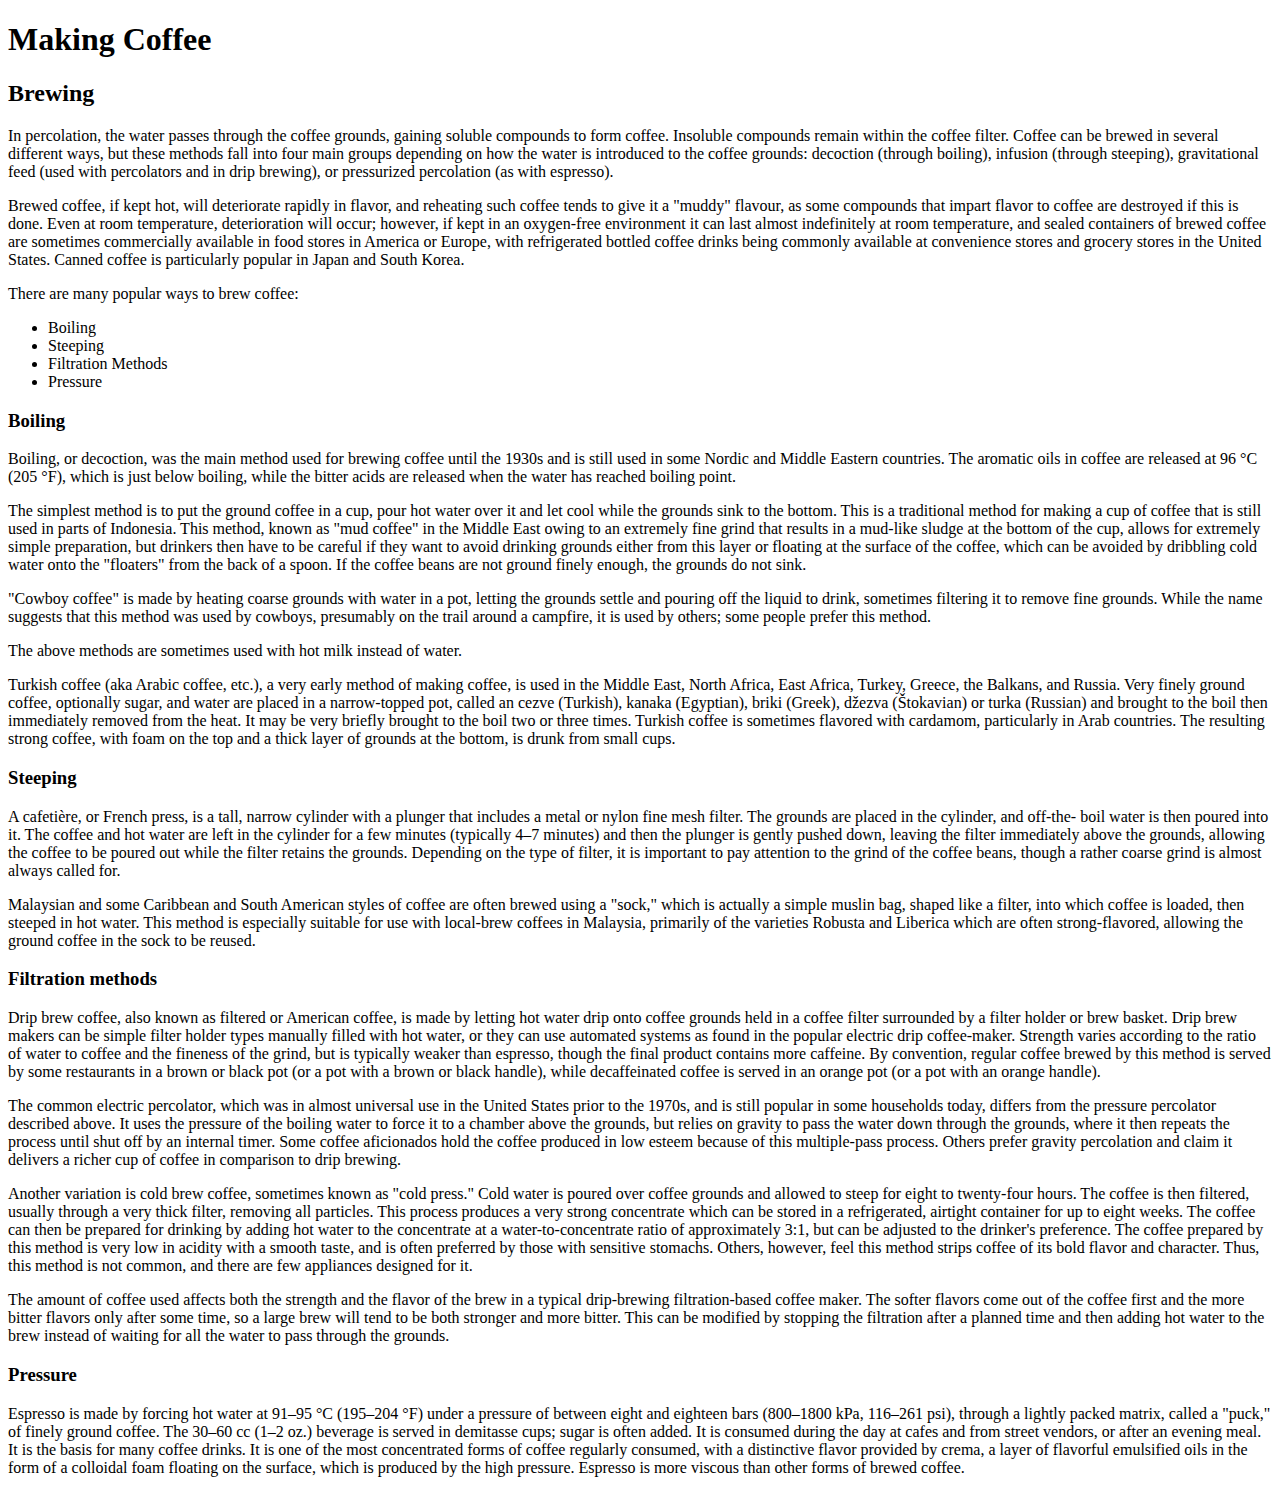
==== brewing.html @ 0911d405 "Add brewing" ====
<!DOCTYPE html>
<html lang="en">

<head>
    <meta charset="UTF-8">
    <meta name="viewport" content="width=device-width, initial-scale=1.0">
    <title>Coffee brewing</title>
</head>

<body>
    <h1>Making Coffee</h1>
    <h2>Brewing</h2>
    <p>
        In percolation, the water passes through the coffee grounds, gaining soluble compounds to form
        coffee. Insoluble compounds remain within the coffee filter. Coffee can be brewed in several different ways, but
        these methods fall into four main groups depending on how the water is introduced to the coffee grounds:
        decoction
        (through boiling), infusion (through steeping), gravitational feed (used with percolators and in drip brewing),
        or
        pressurized percolation (as with espresso).
    </p>
    <p>
        Brewed coffee, if kept hot, will deteriorate rapidly in flavor, and
        reheating such coffee tends to give it a "muddy" flavour, as some compounds that impart flavor to coffee are
        destroyed if this is done. Even at room temperature, deterioration will occur; however, if kept in an
        oxygen-free
        environment it can last almost indefinitely at room temperature, and sealed containers of brewed coffee are
        sometimes commercially available in food stores in America or Europe, with refrigerated bottled coffee drinks
        being
        commonly available at convenience stores and grocery stores in the United States. Canned coffee is particularly
        popular in Japan and South Korea.
    </p>
    <p>There are many popular ways to brew coffee:</p>
    <ul>

        <li>Boiling</li>
        <li>Steeping</li>
        <li>Filtration Methods</li>
        <li>Pressure</li>
    </ul>

    <section>
        <h3>Boiling</h3>
        <p>
            Boiling, or decoction, was the main method used for brewing coffee until the 1930s and is still
            used in some Nordic and Middle Eastern countries. The aromatic oils in coffee are released at 96 °C (205
            °F),
            which
            is just below boiling, while the bitter acids are released when the water has reached boiling point.
        </p>
        <p>
            The simplest method is to put the ground coffee in a cup, pour hot water over it and let cool while the
            grounds
            sink to the
            bottom. This is a traditional method for making a cup of coffee that is still used in parts of Indonesia.
            This
            method, known as "mud coffee" in the Middle East owing to an extremely fine grind that results in a mud-like
            sludge
            at the bottom of the cup, allows for extremely simple preparation, but drinkers then have to be careful if
            they
            want
            to avoid drinking grounds either from this layer or floating at the surface of the coffee, which can be
            avoided
            by
            dribbling cold water onto the "floaters" from the back of a spoon. If the coffee beans are not ground finely
            enough,
            the grounds do not sink.
        </p>
        <p>"Cowboy coffee" is made by heating coarse grounds with water in a pot, letting the grounds
            settle and pouring off the liquid to drink, sometimes filtering it to remove fine grounds. While the name
            suggests
            that this method was used by cowboys, presumably on the trail around a campfire, it is used by others; some
            people
            prefer this method.
        </p>
        <p>The above methods are sometimes used with hot milk instead of water.</p>

        <p>Turkish coffee (aka Arabic coffee, etc.), a very early method of making coffee, is used in the Middle East,
            North
            Africa, East Africa, Turkey,
            Greece, the Balkans, and Russia. Very finely ground coffee, optionally sugar, and water are placed in a
            narrow-topped pot, called an cezve (Turkish), kanaka (Egyptian), briki (Greek), džezva (Štokavian) or turka
            (Russian) and brought to the boil then immediately removed from the heat. It may be very briefly brought to
            the
            boil
            two or three times. Turkish coffee is sometimes flavored with cardamom, particularly in Arab countries. The
            resulting strong coffee, with foam on the top and a thick layer of grounds at the bottom, is drunk from
            small
            cups.</p>
    </section>
    <section>
        <h3>Steeping</h3>
        <p>A cafetière, or French press, is a tall, narrow cylinder with a plunger that includes a metal or nylon fine
            mesh filter. The grounds are placed in the cylinder, and off-the- boil water is then poured into it. The
            coffee
            and
            hot water are left in the cylinder for a few minutes (typically 4–7 minutes) and then the plunger is gently
            pushed
            down, leaving the filter immediately above the grounds, allowing the coffee to be poured out while the
            filter
            retains the grounds. Depending on the type of filter, it is important to pay attention to the grind of the
            coffee
            beans, though a rather coarse grind is almost always called for.
        </p>
        <p>Malaysian and some Caribbean and South American styles of coffee are often brewed using a "sock," which is
            actually a simple muslin bag, shaped like a filter, into
            which coffee is loaded, then steeped in hot water. This method is especially suitable for use with
            local-brew
            coffees in Malaysia, primarily of the varieties Robusta and Liberica which are often strong-flavored,
            allowing
            the
            ground coffee in the sock to be reused.
        </p>
    </section>
    <section>
        <h3>Filtration methods</h3>
        <p>Drip brew coffee, also known as filtered or American
            coffee, is made by letting hot water drip onto coffee grounds held in a coffee filter surrounded by a filter
            holder
            or brew basket. Drip brew makers can be simple filter holder types manually filled with hot water, or they
            can
            use
            automated systems as found in the popular electric drip coffee-maker. Strength varies according to the ratio
            of
            water to coffee and the fineness of the grind, but is typically weaker than espresso, though the final
            product
            contains more caffeine. By convention, regular coffee brewed by this method is served by some restaurants in
            a
            brown
            or black pot (or a pot with a brown or black handle), while decaffeinated coffee is served in an orange pot
            (or
            a
            pot with an orange handle).
        </p>
        <p>The common electric percolator, which was in almost universal use in the United States
            prior to the 1970s, and is still popular in some households today, differs from the pressure percolator
            described
            above. It uses the pressure of the boiling water to force it to a chamber above the grounds, but relies on
            gravity
            to pass the water down through the grounds, where it then repeats the process until shut off by an internal
            timer.
            Some coffee aficionados hold the coffee produced in low esteem because of this multiple-pass process. Others
            prefer
            gravity percolation and claim it delivers a richer cup of coffee in comparison to drip brewing.
        </p>
        <p>Another variation is
            cold brew coffee, sometimes known as "cold press." Cold water is poured over coffee grounds and allowed to
            steep
            for
            eight to twenty-four hours. The coffee is then filtered, usually through a very thick filter, removing all
            particles. This process produces a very strong concentrate which can be stored in a refrigerated, airtight
            container
            for up to eight weeks. The coffee can then be prepared for drinking by adding hot water to the concentrate
            at a
            water-to-concentrate ratio of approximately 3:1, but can be adjusted to the drinker's preference. The coffee
            prepared by this method is very low in acidity with a smooth taste, and is often preferred by those with
            sensitive
            stomachs. Others, however, feel this method strips coffee of its bold flavor and character. Thus, this
            method is
            not
            common, and there are few appliances designed for it.
        </p>
        <p>The amount of coffee used affects both the strength and the
            flavor of the brew in a typical drip-brewing filtration-based coffee maker. The softer flavors come out of
            the
            coffee first and the more bitter flavors only after some time, so a large brew will tend to be both stronger
            and
            more bitter. This can be modified by stopping the filtration after a planned time and then adding hot water
            to
            the
            brew instead of waiting for all the water to pass through the grounds.
        </p>
    </section>
    <section>
        <h3>Pressure</h3>
        <p>Espresso is made by forcing hot
            water at 91–95 °C (195–204 °F) under a pressure of between eight and eighteen bars (800–1800 kPa, 116–261
            psi),
            through a lightly packed matrix, called a "puck," of finely ground coffee. The 30–60 cc (1–2 oz.) beverage
            is
            served
            in demitasse cups; sugar is often added. It is consumed during the day at cafes and from street vendors, or
            after an
            evening meal. It is the basis for many coffee drinks. It is one of the most concentrated forms of coffee
            regularly
            consumed, with a distinctive flavor provided by crema, a layer of flavorful emulsified oils in the form of a
            colloidal foam floating on the surface, which is produced by the high pressure. Espresso is more viscous
            than
            other
            forms of brewed coffee.
        </p>
    </section>

</body>

</html>
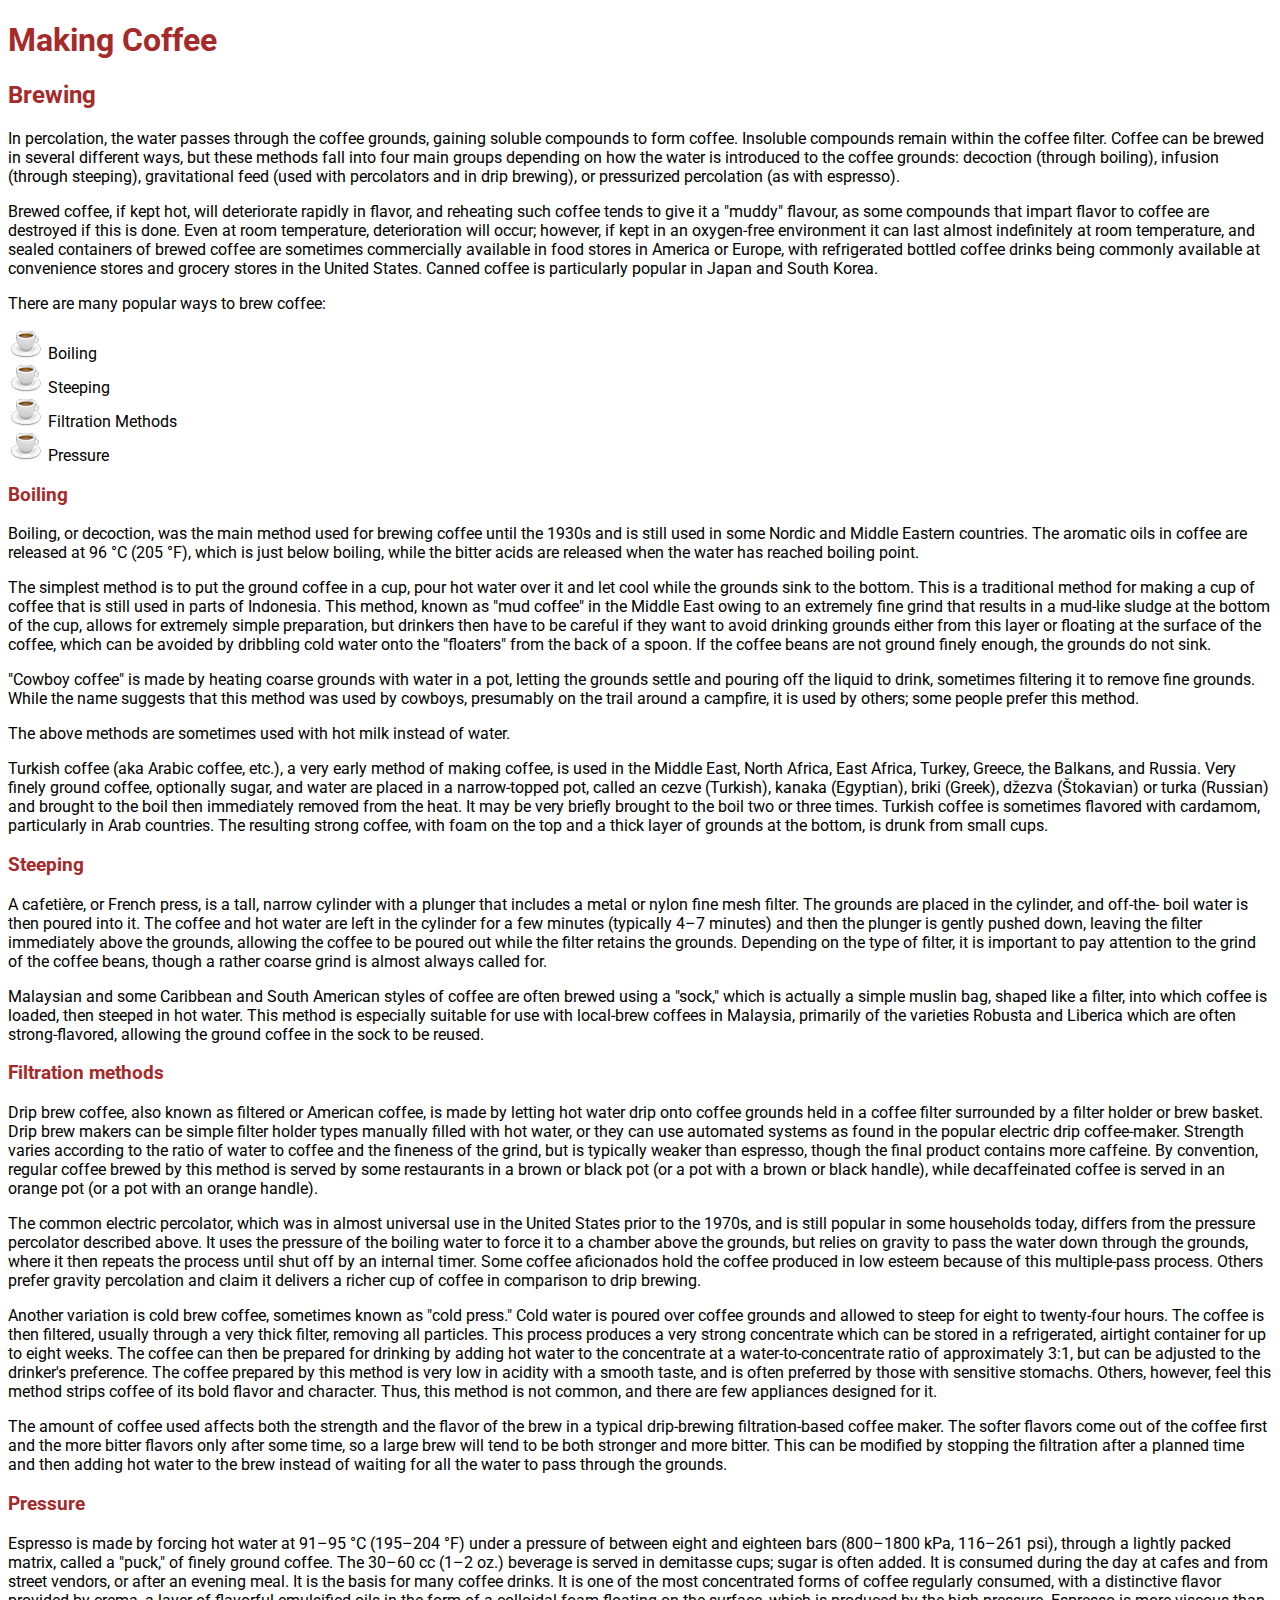
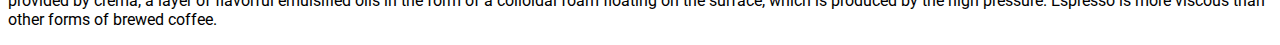
==== commit 4301b720: "Add basic styling" ====
--- a/brewing.html
+++ b/brewing.html
@@ -5,6 +5,12 @@
     <meta charset="UTF-8">
     <meta name="viewport" content="width=device-width, initial-scale=1.0">
     <title>Coffee brewing</title>
+    <link rel="preconnect" href="https://fonts.googleapis.com">
+    <link rel="preconnect" href="https://fonts.gstatic.com" crossorigin>
+    <link
+        href="https://fonts.googleapis.com/css2?family=Roboto:ital,wght@0,100;0,300;0,400;0,500;0,700;0,900;1,100;1,300;1,400;1,500;1,700;1,900&display=swap"
+        rel="stylesheet">
+    <link rel="stylesheet" href="style.css">
 </head>
 
 <body>
--- a/style.css
+++ b/style.css
@@ -0,0 +1,86 @@
+body {
+    font-family: "Roboto", sans-serif;
+
+    .roboto-thin {
+        font-family: "Roboto", sans-serif;
+        font-weight: 100;
+        font-style: normal;
+    }
+
+    .roboto-light {
+        font-family: "Roboto", sans-serif;
+        font-weight: 300;
+        font-style: normal;
+    }
+
+    .roboto-regular {
+        font-family: "Roboto", sans-serif;
+        font-weight: 400;
+        font-style: normal;
+    }
+
+    .roboto-medium {
+        font-family: "Roboto", sans-serif;
+        font-weight: 500;
+        font-style: normal;
+    }
+
+    .roboto-bold {
+        font-family: "Roboto", sans-serif;
+        font-weight: 700;
+        font-style: normal;
+    }
+
+    .roboto-black {
+        font-family: "Roboto", sans-serif;
+        font-weight: 900;
+        font-style: normal;
+    }
+
+    .roboto-light-italic {
+        font-family: "Roboto", sans-serif;
+        font-weight: 300;
+        font-style: italic;
+    }
+
+    .roboto-regular-italic {
+        font-family: "Roboto", sans-serif;
+        font-weight: 400;
+        font-style: italic;
+    }
+
+    .roboto-medium-italic {
+        font-family: "Roboto", sans-serif;
+        font-weight: 500;
+        font-style: italic;
+    }
+
+    .roboto-bold-italic {
+        font-family: "Roboto", sans-serif;
+        font-weight: 700;
+        font-style: italic;
+    }
+
+    .roboto-black-italic {
+        font-family: "Roboto", sans-serif;
+        font-weight: 900;
+        font-style: italic;
+    }
+
+    .roboto-thin-italic {
+        font-family: "Roboto", sans-serif;
+        font-weight: 100;
+        font-style: italic;
+    }
+
+}
+
+h1,
+h2,
+h3 {
+    color: brown;
+}
+
+ul {
+    list-style-image: url("images/tiny-coffee-cup.gif");
+}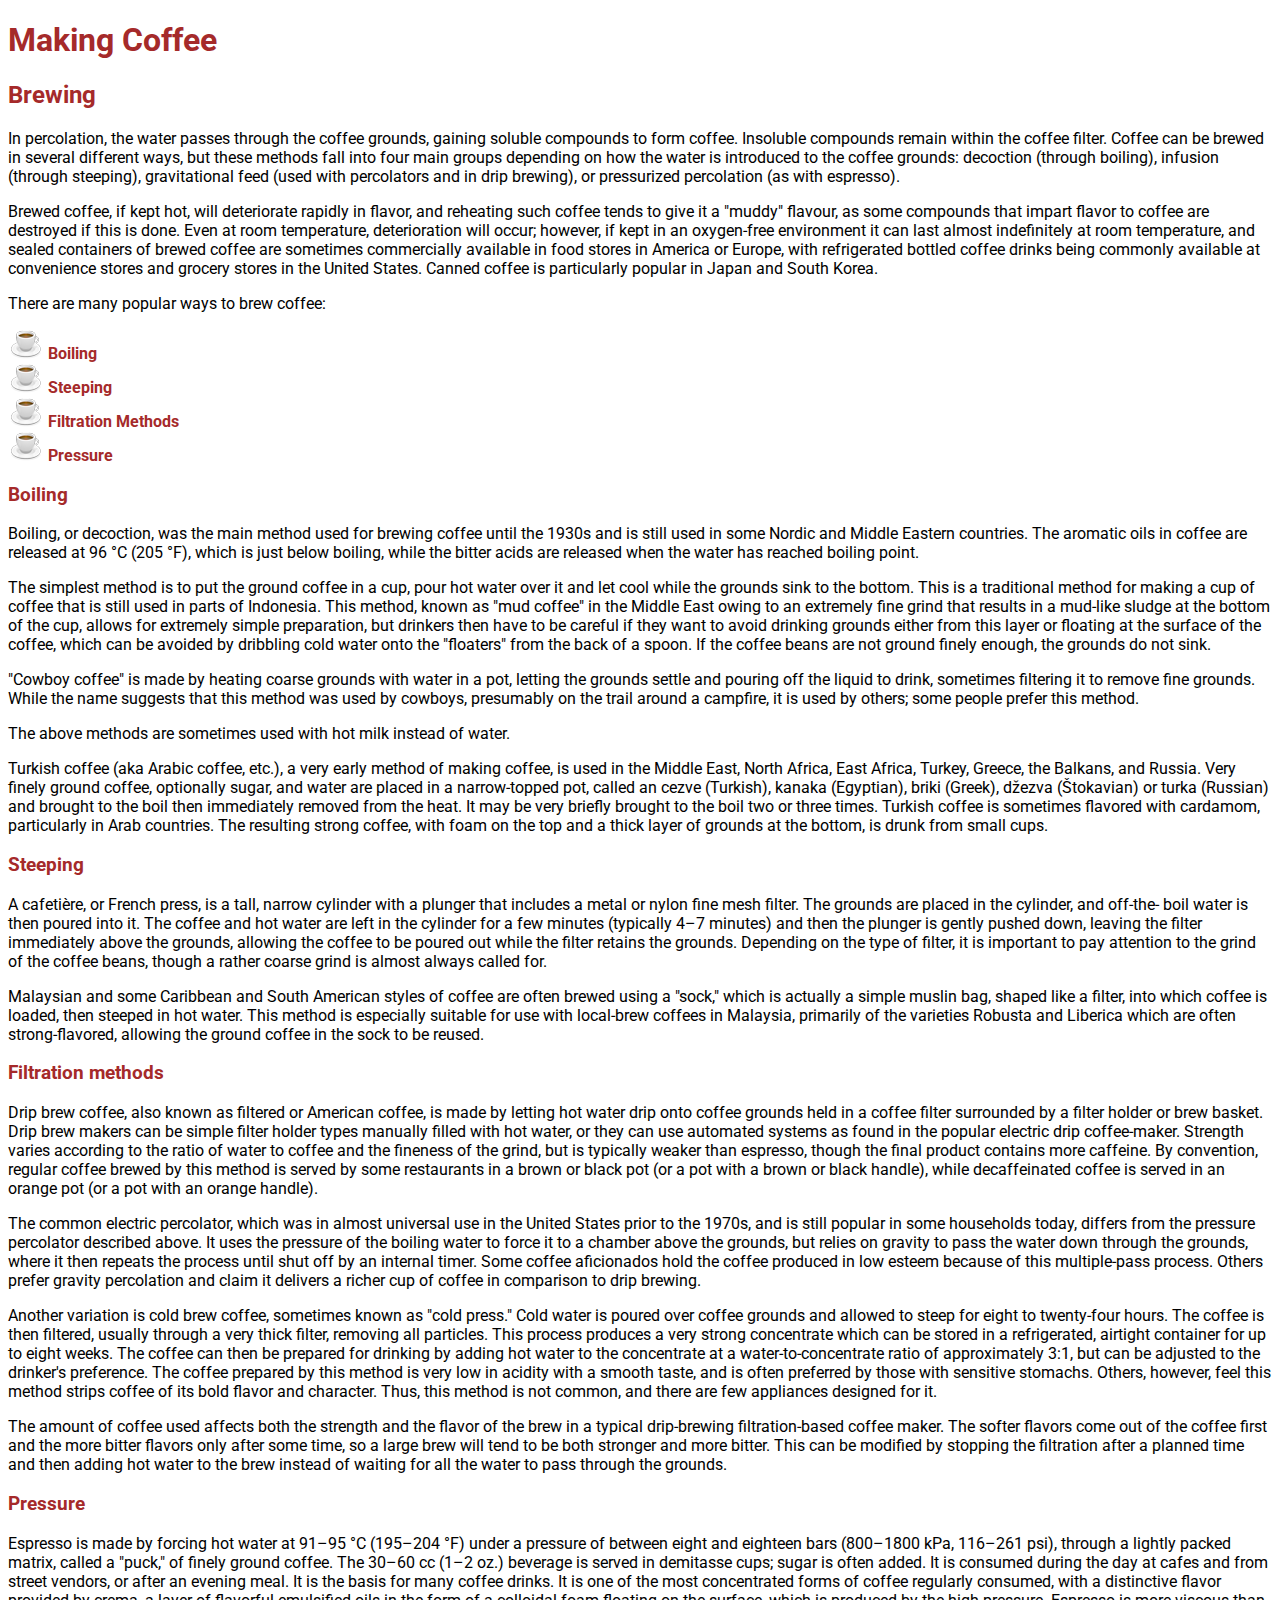
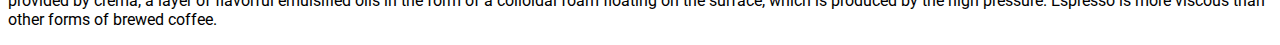
==== commit ef0da637: "Add links to website" ====
--- a/brewing.html
+++ b/brewing.html
@@ -39,14 +39,14 @@
     <p>There are many popular ways to brew coffee:</p>
     <ul>
 
-        <li>Boiling</li>
-        <li>Steeping</li>
-        <li>Filtration Methods</li>
-        <li>Pressure</li>
+        <li><a href="#boiling">Boiling</a></li>
+        <li><a href="#steeping">Steeping</a></li>
+        <li><a href="#filtration">Filtration Methods</a></li>
+        <li><a href="#pressure">Pressure</a></li>
     </ul>
 
     <section>
-        <h3>Boiling</h3>
+        <h3 id="boiling">Boiling</h3>
         <p>
             Boiling, or decoction, was the main method used for brewing coffee until the 1930s and is still
             used in some Nordic and Middle Eastern countries. The aromatic oils in coffee are released at 96 °C (205
@@ -95,7 +95,7 @@
             cups.</p>
     </section>
     <section>
-        <h3>Steeping</h3>
+        <h3 id="steeping">Steeping</h3>
         <p>A cafetière, or French press, is a tall, narrow cylinder with a plunger that includes a metal or nylon fine
             mesh filter. The grounds are placed in the cylinder, and off-the- boil water is then poured into it. The
             coffee
@@ -119,7 +119,7 @@
         </p>
     </section>
     <section>
-        <h3>Filtration methods</h3>
+        <h3 id="filtration">Filtration methods</h3>
         <p>Drip brew coffee, also known as filtered or American
             coffee, is made by letting hot water drip onto coffee grounds held in a coffee filter surrounded by a filter
             holder
@@ -178,7 +178,7 @@
         </p>
     </section>
     <section>
-        <h3>Pressure</h3>
+        <h3 id="pressure">Pressure</h3>
         <p>Espresso is made by forcing hot
             water at 91–95 °C (195–204 °F) under a pressure of between eight and eighteen bars (800–1800 kPa, 116–261
             psi),
--- a/style.css
+++ b/style.css
@@ -83,4 +83,33 @@
 
 ul {
     list-style-image: url("images/tiny-coffee-cup.gif");
+}
+
+a:link,
+a:visited {
+    text-decoration: none;
+    color: brown;
+    font-weight: bold;
+}
+
+a:hover {
+    color: black;
+}
+
+nav ul {
+    list-style-type: none;
+}
+
+nav li {
+    display: inline;
+}
+
+nav a:link,
+nav a:visited {
+    background-color: brown;
+    color: white;
+}
+
+nav a:hover {
+    background-color: black;
 }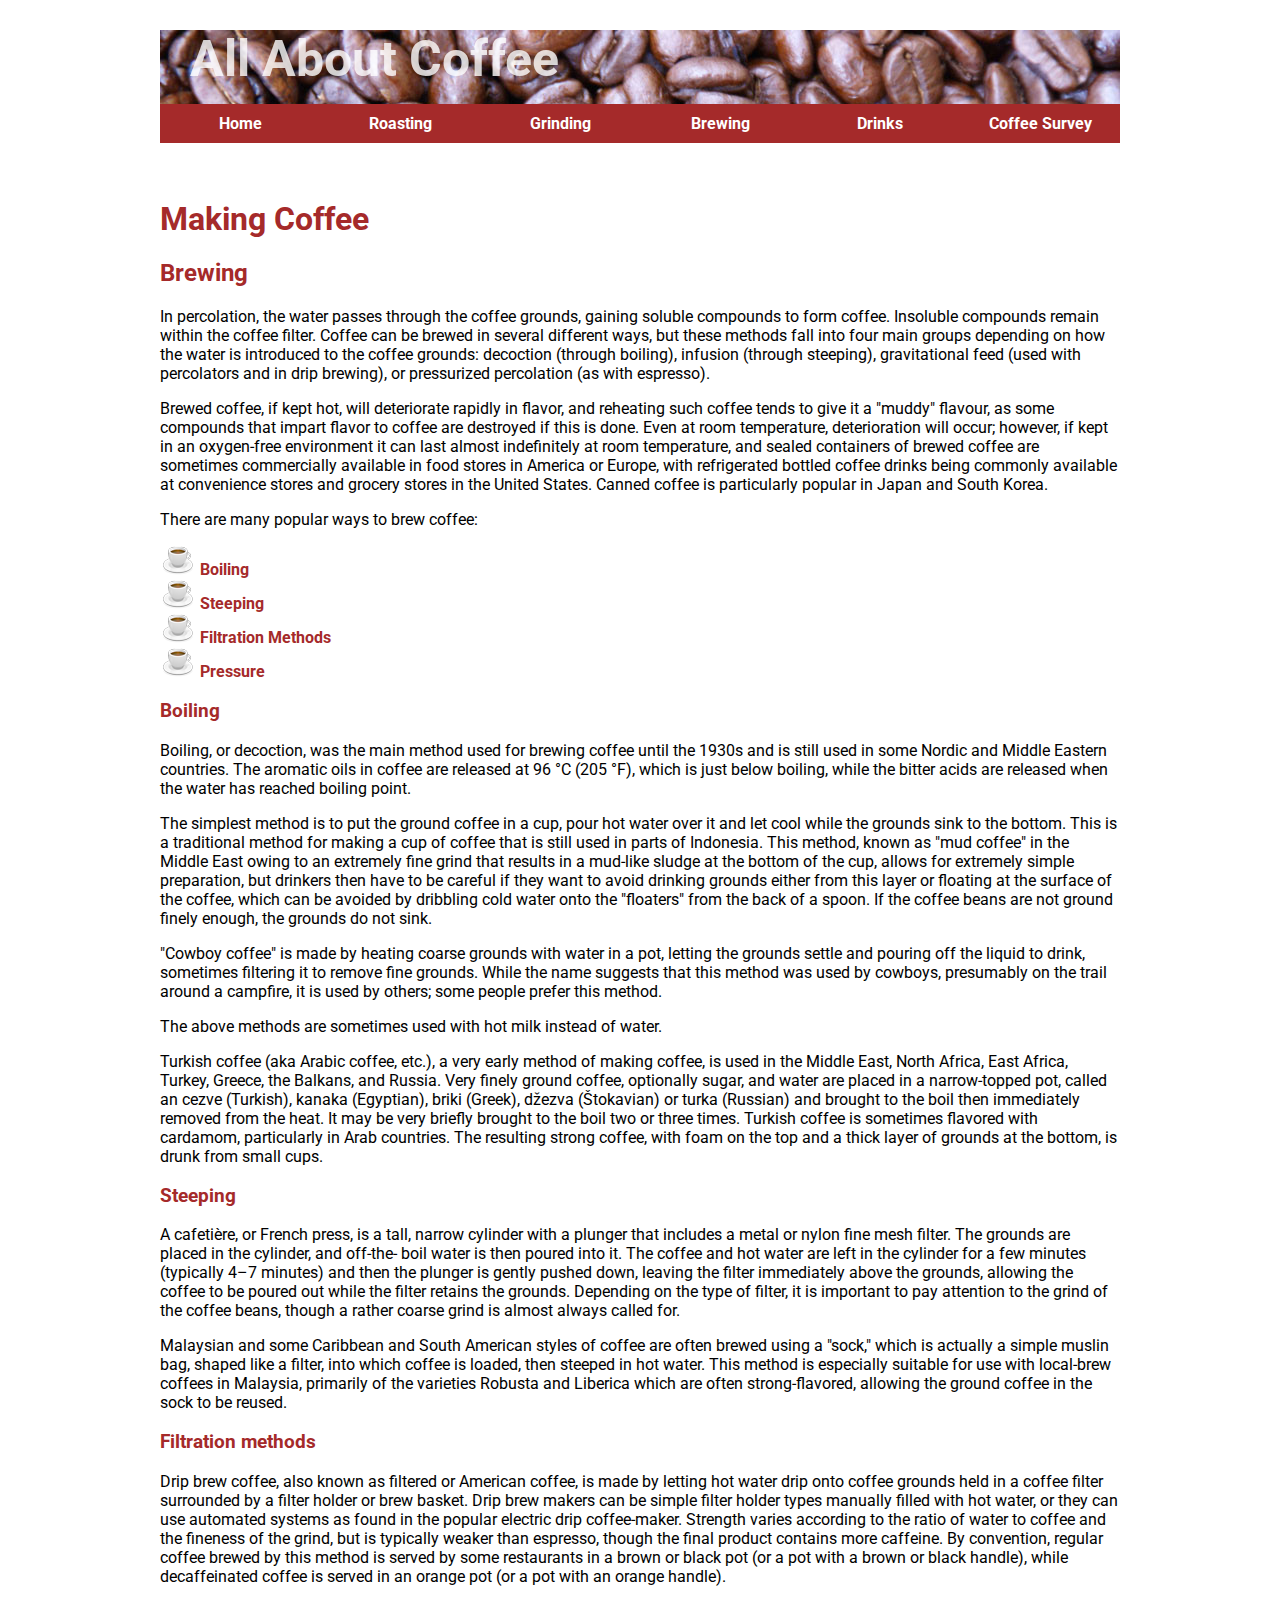
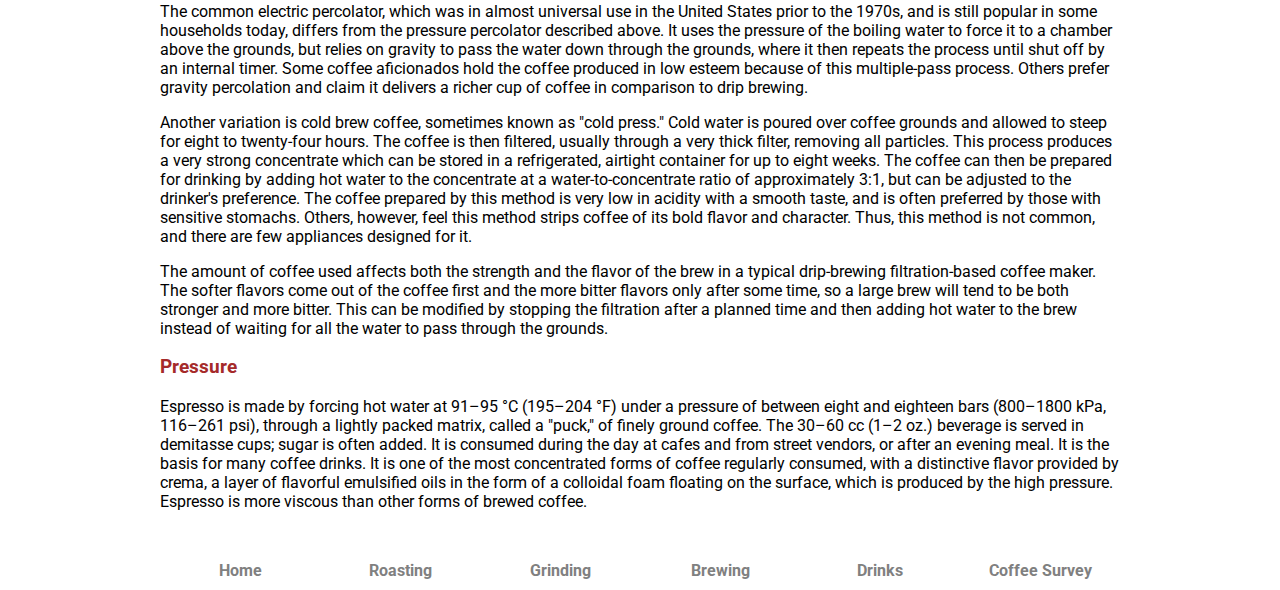
==== commit 82cf2d8c: "Add website layout" ====
--- a/brewing.html
+++ b/brewing.html
@@ -14,6 +14,19 @@
 </head>
 
 <body>
+    <header>
+        <h1>All About Coffee</h1>
+        <nav>
+            <ul>
+                <li><a href="index.html">Home</a></li>
+                <li><a href="roasting.html">Roasting</a></li>
+                <li><a href="grinding.html">Grinding</a></li>
+                <li><a href="brewing.html">Brewing</a></li>
+                <li><a href="drinks.html">Drinks</a></li>
+                <li><a href="survey.html">Coffee Survey</a></li>
+            </ul>
+        </nav>
+    </header>
     <h1>Making Coffee</h1>
     <h2>Brewing</h2>
     <p>
@@ -196,7 +209,18 @@
             forms of brewed coffee.
         </p>
     </section>
-
+    <footer>
+        <nav>
+            <ul>
+                <li><a href="index.html">Home</a></li>
+                <li><a href="roasting.html">Roasting</a></li>
+                <li><a href="grinding.html">Grinding</a></li>
+                <li><a href="brewing.html">Brewing</a></li>
+                <li><a href="drinks.html">Drinks</a></li>
+                <li><a href="survey.html">Coffee Survey</a></li>
+            </ul>
+        </nav>
+    </footer>
 </body>
 
 </html>--- a/style.css
+++ b/style.css
@@ -73,6 +73,9 @@
         font-style: italic;
     }
 
+    margin: 0 auto;
+    width: 960px;
+
 }
 
 h1,
@@ -98,18 +101,74 @@
 
 nav ul {
     list-style-type: none;
+    padding: 0;
 }
 
 nav li {
     display: inline;
+    float: left;
 }
 
 nav a:link,
 nav a:visited {
     background-color: brown;
     color: white;
+    display: block;
+    width: 160px;
+    text-align: center;
+    padding: 10px 0;
 }
 
 nav a:hover {
     background-color: black;
+}
+
+aside {
+    width: 280px;
+    float: right;
+    background-color: tan;
+    text-align: center;
+    font-weight: bold;
+    padding: 20px;
+    margin-left: 20px;
+}
+
+.photo-left {
+    float: left;
+    margin-right: 20px
+}
+
+.photo-right {
+    float: right;
+    margin-left: 20px
+}
+
+header {
+    background-image: url("images/coffee-beans.jpg");
+    height: 100px;
+    margin-bottom: 70px;
+}
+
+header h1 {
+    color: rgba(255, 255, 255, 0.8);
+    margin: 30px 0 0 30px;
+    font-size: 50px;
+}
+
+footer {
+    margin: 40px 0;
+}
+
+footer nav a:link,
+footer nav a:visited {
+    color: gray;
+    text-decoration: none;
+    display: block;
+    width: 160px;
+    text-align: center;
+    background-color: white;
+}
+
+footer nav a:hover {
+    color: black;
 }